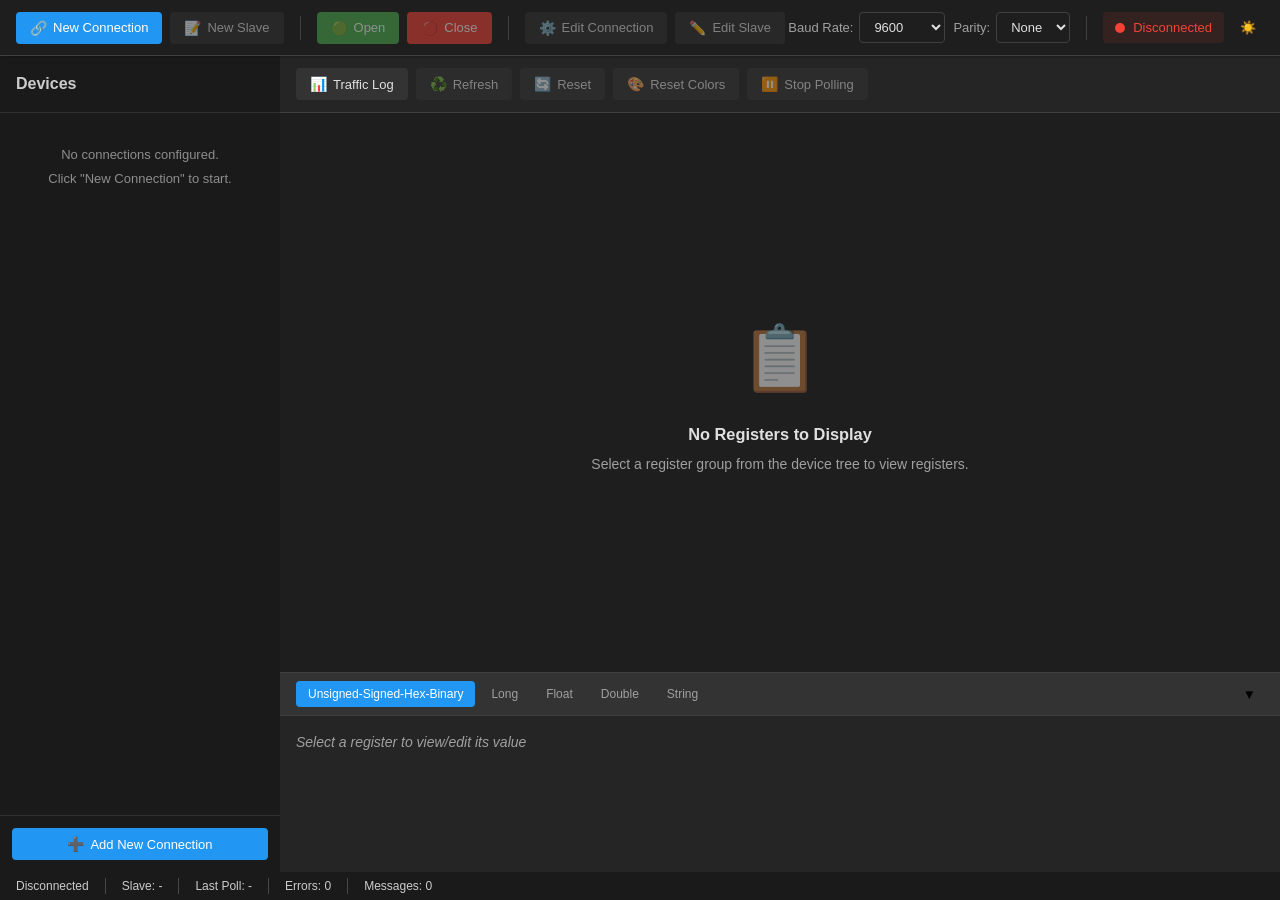
==== index.html @ 1d113476 "changed the file structure" ====
<!DOCTYPE html>
<html lang="en">
<head>
    <meta charset="UTF-8">
    <meta name="viewport" content="width=device-width, initial-scale=1.0">
    <title>Modbus RTU Master Emulator</title>
    <link rel="stylesheet" href="style.css">
</head>
<body data-theme="dark">
    <!-- Browser Compatibility Warning -->
    <div id="browser-warning" class="browser-warning" style="display: none;">
        <span class="browser-warning__icon">⚠️</span>
        <span>Your browser does not support Web Serial API. Please use Chrome, Edge, or Opera.</span>
        <button class="browser-warning__close" onclick="this.parentElement.style.display='none'">&times;</button>
    </div>

    <div class="app-container">
        <!-- Top Toolbar -->
        <header class="toolbar">
            <div class="toolbar__left">
                <button class="btn btn--primary" id="btnNewConnection" title="New Connection (Ctrl+N)">
                    <span class="btn__icon">🔗</span> New Connection
                </button>
                <button class="btn btn--secondary" id="btnNewSlave" title="New Slave" disabled>
                    <span class="btn__icon">📝</span> New Slave
                </button>
                <div class="toolbar__divider"></div>
                <button class="btn btn--success" id="btnOpenConnection" title="Open Connection (Ctrl+O)" disabled>
                    <span class="btn__icon">🟢</span> Open
                </button>
                <button class="btn btn--danger" id="btnCloseConnection" title="Close Connection" disabled>
                    <span class="btn__icon">🔴</span> Close
                </button>
                <div class="toolbar__divider"></div>
                <button class="btn btn--secondary" id="btnEditConnection" title="Edit Connection" disabled>
                    <span class="btn__icon">⚙️</span> Edit Connection
                </button>
                <button class="btn btn--secondary" id="btnEditSlave" title="Edit Slave" disabled>
                    <span class="btn__icon">✏️</span> Edit Slave
                </button>
            </div>
            <div class="toolbar__right">
                <label class="toolbar__label">
                    Baud Rate:
                    <select id="selectBaudRate" class="toolbar__select">
                        <option value="9600">9600</option>
                        <option value="19200">19200</option>
                        <option value="38400">38400</option>
                        <option value="57600">57600</option>
                        <option value="115200">115200</option>
                    </select>
                </label>
                <label class="toolbar__label">
                    Parity:
                    <select id="selectParity" class="toolbar__select">
                        <option value="none">None</option>
                        <option value="even">Even</option>
                        <option value="odd">Odd</option>
                    </select>
                </label>
                <div class="toolbar__divider"></div>
                <div class="connection-status connection-status--disconnected" id="connectionStatus">
                    <span class="connection-status__dot"></span>
                    <span class="connection-status__text">Disconnected</span>
                </div>
                <button class="btn btn--icon" id="btnDarkMode" title="Toggle Dark Mode">
                    <span>☀️</span>
                </button>
            </div>
        </header>

        <!-- Main Content Area -->
        <main class="main-content">
            <!-- Left Sidebar - Device Tree -->
            <aside class="sidebar" id="sidebar">
                <div class="sidebar__header">
                    <h2 class="sidebar__title">Devices</h2>
                </div>
                <div class="sidebar__content">
                    <div class="device-tree" id="deviceTree">
                        <div class="device-tree__empty">
                            <p>No connections configured.</p>
                            <p>Click "New Connection" to start.</p>
                        </div>
                    </div>
                </div>
                <div class="sidebar__footer">
                    <button class="btn btn--block btn--primary" id="btnAddConnectionSidebar">
                        <span class="btn__icon">➕</span> Add New Connection
                    </button>
                </div>
                <div class="sidebar__resizer" id="sidebarResizer"></div>
            </aside>

            <!-- Center Panel - Register Table -->
            <section class="main-panel">
                <!-- Action Bar -->
                <div class="action-bar">
                    <div class="action-bar__left">
                        <button class="btn btn--secondary" id="btnTrafficLog" title="Toggle Traffic Log">
                            <span class="btn__icon">📊</span> Traffic Log
                        </button>
                        <button class="btn btn--secondary" id="btnRefreshRegisters" title="Refresh Registers (Ctrl+R)" disabled>
                            <span class="btn__icon">♻️</span> Refresh
                        </button>
                        <button class="btn btn--secondary" id="btnResetRegisters" title="Reset Registers" disabled>
                            <span class="btn__icon">🔄</span> Reset
                        </button>
                        <button class="btn btn--secondary" id="btnResetColors" title="Reset Colors" disabled>
                            <span class="btn__icon">🎨</span> Reset Colors
                        </button>
                        <button class="btn btn--secondary" id="btnStopPolling" title="Stop Auto-Polling" disabled>
                            <span class="btn__icon">⏸️</span> Stop Polling
                        </button>
                    </div>
                    <div class="action-bar__right">
                        <div class="function-tabs" id="functionTabs" style="display: none;">
                            <button class="function-tab" data-fc="05" title="Write Single Coil">05</button>
                            <button class="function-tab" data-fc="06" title="Write Single Register">06</button>
                            <button class="function-tab" data-fc="15" title="Write Multiple Coils">15</button>
                            <button class="function-tab" data-fc="16" title="Write Multiple Registers">16</button>
                            <button class="function-tab function-tab--test" data-fc="TC" title="Test Connection (Ctrl+T)">TC</button>
                        </div>
                    </div>
                </div>

                <!-- Register Table -->
                <div class="register-table-container" id="registerTableContainer">
                    <div class="register-table__empty" id="registerTableEmpty">
                        <div class="register-table__empty-icon">📋</div>
                        <h3>No Registers to Display</h3>
                        <p>Select a register group from the device tree to view registers.</p>
                    </div>
                    <table class="register-table" id="registerTable" style="display: none;">
                        <thead>
                            <tr>
                                <th class="register-table__th register-table__th--type">Type</th>
                                <th class="register-table__th register-table__th--address">Address</th>
                                <th class="register-table__th register-table__th--alias">Alias</th>
                                <th class="register-table__th register-table__th--value">Value</th>
                                <th class="register-table__th register-table__th--comment">Comment</th>
                            </tr>
                        </thead>
                        <tbody id="registerTableBody">
                        </tbody>
                    </table>
                </div>

                <!-- Value Editor Panel -->
                <div class="value-editor" id="valueEditor">
                    <div class="value-editor__header">
                        <div class="value-editor__tabs">
                            <button class="value-editor__tab value-editor__tab--active" data-tab="numeric">Unsigned-Signed-Hex-Binary</button>
                            <button class="value-editor__tab" data-tab="long">Long</button>
                            <button class="value-editor__tab" data-tab="float">Float</button>
                            <button class="value-editor__tab" data-tab="double">Double</button>
                            <button class="value-editor__tab" data-tab="string">String</button>
                        </div>
                        <button class="value-editor__toggle" id="valueEditorToggle" title="Collapse/Expand">▼</button>
                    </div>
                    <div class="value-editor__content" id="valueEditorContent">
                        <!-- Numeric Tab -->
                        <div class="value-editor__panel value-editor__panel--active" data-panel="numeric">
                            <div class="value-editor__info">Select a register to view/edit its value</div>
                            <div class="value-editor__grid" style="display: none;">
                                <div class="value-editor__row">
                                    <label>Unsigned (16-bit):</label>
                                    <input type="number" id="valueUnsigned" min="0" max="65535" class="value-editor__input">
                                </div>
                                <div class="value-editor__row">
                                    <label>Signed (16-bit):</label>
                                    <input type="number" id="valueSigned" min="-32768" max="32767" class="value-editor__input">
                                </div>
                                <div class="value-editor__row">
                                    <label>Hexadecimal:</label>
                                    <input type="text" id="valueHex" placeholder="0x0000" class="value-editor__input">
                                </div>
                                <div class="value-editor__row">
                                    <label>Binary:</label>
                                    <input type="text" id="valueBinary" placeholder="0000000000000000" class="value-editor__input value-editor__input--wide">
                                </div>
                            </div>
                        </div>
                        <!-- Long Tab -->
                        <div class="value-editor__panel" data-panel="long">
                            <div class="value-editor__info">Select 2 consecutive registers to view as 32-bit Long</div>
                            <div class="value-editor__grid" style="display: none;">
                                <div class="value-editor__row">
                                    <label>Long AB CD (Big-endian):</label>
                                    <input type="number" id="valueLongABCD" class="value-editor__input">
                                </div>
                                <div class="value-editor__row">
                                    <label>Long CD AB (Little-endian word):</label>
                                    <input type="number" id="valueLongCDAB" class="value-editor__input">
                                </div>
                            </div>
                        </div>
                        <!-- Float Tab -->
                        <div class="value-editor__panel" data-panel="float">
                            <div class="value-editor__info">Select 2 consecutive registers to view as 32-bit Float</div>
                            <div class="value-editor__grid" style="display: none;">
                                <div class="value-editor__row">
                                    <label>Float AB CD:</label>
                                    <input type="number" step="any" id="valueFloatABCD" class="value-editor__input">
                                </div>
                                <div class="value-editor__row">
                                    <label>Float CD AB:</label>
                                    <input type="number" step="any" id="valueFloatCDAB" class="value-editor__input">
                                </div>
                                <div class="value-editor__row">
                                    <label>Float BA DC:</label>
                                    <input type="number" step="any" id="valueFloatBADC" class="value-editor__input">
                                </div>
                                <div class="value-editor__row">
                                    <label>Float DC BA:</label>
                                    <input type="number" step="any" id="valueFloatDCBA" class="value-editor__input">
                                </div>
                            </div>
                        </div>
                        <!-- Double Tab -->
                        <div class="value-editor__panel" data-panel="double">
                            <div class="value-editor__info">Select 4 consecutive registers to view as 64-bit Double</div>
                            <div class="value-editor__grid" style="display: none;">
                                <div class="value-editor__row">
                                    <label>Double (Big-endian):</label>
                                    <input type="number" step="any" id="valueDoubleBE" class="value-editor__input">
                                </div>
                                <div class="value-editor__row">
                                    <label>Double (Little-endian):</label>
                                    <input type="number" step="any" id="valueDoubleLE" class="value-editor__input">
                                </div>
                            </div>
                        </div>
                        <!-- String Tab -->
                        <div class="value-editor__panel" data-panel="string">
                            <div class="value-editor__info">Select registers to view as ASCII string</div>
                            <div class="value-editor__grid" style="display: none;">
                                <div class="value-editor__row value-editor__row--full">
                                    <label>ASCII String:</label>
                                    <input type="text" id="valueString" class="value-editor__input value-editor__input--wide">
                                </div>
                            </div>
                        </div>
                    </div>
                </div>
            </section>
        </main>

        <!-- Traffic Log Panel (Overlay) -->
        <div class="traffic-log" id="trafficLog" style="display: none;">
            <div class="traffic-log__header">
                <h3 class="traffic-log__title">📊 Communication Traffic</h3>
                <div class="traffic-log__actions">
                    <button class="btn btn--small btn--secondary" id="btnClearLog">Clear</button>
                    <button class="btn btn--small btn--secondary" id="btnPauseLog">Pause</button>
                    <button class="btn btn--small btn--secondary" id="btnCopyLog">Copy</button>
                    <button class="btn btn--small btn--icon" id="btnCloseLog">&times;</button>
                </div>
            </div>
            <div class="traffic-log__content" id="trafficLogContent">
                <div class="traffic-log__empty">No traffic logged yet.</div>
            </div>
        </div>

        <!-- Status Bar -->
        <footer class="status-bar">
            <div class="status-bar__item">
                <span id="statusConnection">Disconnected</span>
            </div>
            <div class="status-bar__divider"></div>
            <div class="status-bar__item">
                <span>Slave: <span id="statusSlave">-</span></span>
            </div>
            <div class="status-bar__divider"></div>
            <div class="status-bar__item">
                <span>Last Poll: <span id="statusLastPoll">-</span></span>
            </div>
            <div class="status-bar__divider"></div>
            <div class="status-bar__item">
                <span>Errors: <span id="statusErrors">0</span></span>
            </div>
            <div class="status-bar__divider"></div>
            <div class="status-bar__item">
                <span>Messages: <span id="statusMessages">0</span></span>
            </div>
        </footer>
    </div>

    <!-- Modals -->
    <!-- New Connection Modal -->
    <div class="modal" id="modalNewConnection">
        <div class="modal__overlay"></div>
        <div class="modal__content">
            <div class="modal__header">
                <h3 class="modal__title">🔗 New Connection</h3>
                <button class="modal__close" data-modal-close>&times;</button>
            </div>
            <div class="modal__body">
                <p class="modal__info">Click the button below to select a serial port from your system.</p>
                <div class="form-group">
                    <label class="form-label">Baud Rate</label>
                    <select id="modalBaudRate" class="form-select">
                        <option value="9600" selected>9600</option>
                        <option value="19200">19200</option>
                        <option value="38400">38400</option>
                        <option value="57600">57600</option>
                        <option value="115200">115200</option>
                    </select>
                </div>
                <div class="form-group">
                    <label class="form-label">Parity</label>
                    <select id="modalParity" class="form-select">
                        <option value="none" selected>None</option>
                        <option value="even">Even</option>
                        <option value="odd">Odd</option>
                    </select>
                </div>
                <div class="form-group">
                    <label class="form-label">Data Bits</label>
                    <select id="modalDataBits" class="form-select">
                        <option value="8" selected>8</option>
                        <option value="7">7</option>
                    </select>
                </div>
                <div class="form-group">
                    <label class="form-label">Stop Bits</label>
                    <select id="modalStopBits" class="form-select">
                        <option value="1" selected>1</option>
                        <option value="2">2</option>
                    </select>
                </div>
            </div>
            <div class="modal__footer">
                <button class="btn btn--secondary" data-modal-close>Cancel</button>
                <button class="btn btn--primary" id="btnSelectPort">Select Port</button>
            </div>
        </div>
    </div>

    <!-- Edit Connection Modal -->
    <div class="modal" id="modalEditConnection">
        <div class="modal__overlay"></div>
        <div class="modal__content">
            <div class="modal__header">
                <h3 class="modal__title">⚙️ Edit Connection</h3>
                <button class="modal__close" data-modal-close>&times;</button>
            </div>
            <div class="modal__body">
                <p class="modal__info">Modify connection settings. Changes will apply on next connect.</p>
                <div class="form-group">
                    <label class="form-label">Port</label>
                    <input type="text" id="modalEditConnPort" class="form-input" readonly>
                </div>
                <div class="form-group">
                    <label class="form-label">Baud Rate</label>
                    <select id="modalEditConnBaudRate" class="form-select">
                        <option value="9600">9600</option>
                        <option value="19200">19200</option>
                        <option value="38400">38400</option>
                        <option value="57600">57600</option>
                        <option value="115200">115200</option>
                    </select>
                </div>
                <div class="form-group">
                    <label class="form-label">Parity</label>
                    <select id="modalEditConnParity" class="form-select">
                        <option value="none">None</option>
                        <option value="even">Even</option>
                        <option value="odd">Odd</option>
                    </select>
                </div>
                <div class="form-group">
                    <label class="form-label">Data Bits</label>
                    <select id="modalEditConnDataBits" class="form-select">
                        <option value="8">8</option>
                        <option value="7">7</option>
                    </select>
                </div>
                <div class="form-group">
                    <label class="form-label">Stop Bits</label>
                    <select id="modalEditConnStopBits" class="form-select">
                        <option value="1">1</option>
                        <option value="2">2</option>
                    </select>
                </div>
            </div>
            <div class="modal__footer">
                <button class="btn btn--secondary" data-modal-close>Cancel</button>
                <button class="btn btn--primary" id="btnUpdateConnection">Save Changes</button>
            </div>
        </div>
    </div>

    <!-- New Slave Modal -->
    <div class="modal" id="modalNewSlave">
        <div class="modal__overlay"></div>
        <div class="modal__content">
            <div class="modal__header">
                <h3 class="modal__title">📝 New Slave</h3>
                <button class="modal__close" data-modal-close>&times;</button>
            </div>
            <div class="modal__body">
                <div class="form-group">
                    <label class="form-label">Slave ID (1-247)</label>
                    <input type="number" id="modalSlaveId" class="form-input" min="1" max="247" value="1">
                </div>
                <div class="form-group">
                    <label class="form-label">Alias (optional)</label>
                    <input type="text" id="modalSlaveAlias" class="form-input" placeholder="e.g., PLC-01">
                </div>
            </div>
            <div class="modal__footer">
                <button class="btn btn--secondary" data-modal-close>Cancel</button>
                <button class="btn btn--primary" id="btnAddSlave">Add Slave</button>
            </div>
        </div>
    </div>

    <!-- New Register Group Modal -->
    <div class="modal" id="modalNewGroup">
        <div class="modal__overlay"></div>
        <div class="modal__content">
            <div class="modal__header">
                <h3 class="modal__title">📁 New Register Group</h3>
                <button class="modal__close" data-modal-close>&times;</button>
            </div>
            <div class="modal__body">
                <div class="form-group">
                    <label class="form-label">Group Name</label>
                    <input type="text" id="modalGroupName" class="form-input" placeholder="e.g., Process Data">
                </div>
                <div class="form-group">
                    <label class="form-label">Polling Interval (ms)</label>
                    <input type="number" id="modalPollingInterval" class="form-input" min="100" value="1000">
                </div>
            </div>
            <div class="modal__footer">
                <button class="btn btn--secondary" data-modal-close>Cancel</button>
                <button class="btn btn--primary" id="btnAddGroup">Add Group</button>
            </div>
        </div>
    </div>

    <!-- Add Register Modal -->
    <div class="modal" id="modalAddRegister">
        <div class="modal__overlay"></div>
        <div class="modal__content modal__content--wide">
            <div class="modal__header">
                <h3 class="modal__title">📄 Add Register</h3>
                <button class="modal__close" data-modal-close>&times;</button>
            </div>
            <div class="modal__body">
                <div class="form-row">
                    <div class="form-group">
                        <label class="form-label">Register Type</label>
                        <select id="modalRegisterType" class="form-select">
                            <option value="4x">4x Holding Register (FC03/06/16)</option>
                            <option value="3x">3x Input Register (FC04)</option>
                            <option value="0x">0x Coil (FC01/05/15)</option>
                            <option value="1x">1x Discrete Input (FC02)</option>
                        </select>
                    </div>
                    <div class="form-group">
                        <label class="form-label">Address</label>
                        <input type="text" id="modalRegisterAddress" class="form-input" placeholder="e.g., 40001 or 0x0000">
                    </div>
                </div>
                <div class="form-row">
                    <div class="form-group">
                        <label class="form-label">Alias (optional)</label>
                        <input type="text" id="modalRegisterAlias" class="form-input" placeholder="e.g., Temperature">
                    </div>
                    <div class="form-group">
                        <label class="form-label">Quantity</label>
                        <input type="number" id="modalRegisterQuantity" class="form-input" min="1" max="125" value="1">
                    </div>
                </div>
                <div class="form-group">
                    <label class="form-label">Comment (optional)</label>
                    <input type="text" id="modalRegisterComment" class="form-input" placeholder="e.g., Process temperature sensor">
                </div>
            </div>
            <div class="modal__footer">
                <button class="btn btn--secondary" data-modal-close>Cancel</button>
                <button class="btn btn--primary" id="btnAddRegister">Add Register</button>
            </div>
        </div>
    </div>

    <!-- Edit Slave Modal -->
    <div class="modal" id="modalEditSlave">
        <div class="modal__overlay"></div>
        <div class="modal__content">
            <div class="modal__header">
                <h3 class="modal__title">✏️ Edit Slave</h3>
                <button class="modal__close" data-modal-close>&times;</button>
            </div>
            <div class="modal__body">
                <div class="form-group">
                    <label class="form-label">Slave ID (1-247)</label>
                    <input type="number" id="modalEditSlaveId" class="form-input" min="1" max="247">
                </div>
                <div class="form-group">
                    <label class="form-label">Alias (optional)</label>
                    <input type="text" id="modalEditSlaveAlias" class="form-input">
                </div>
            </div>
            <div class="modal__footer">
                <button class="btn btn--secondary" data-modal-close>Cancel</button>
                <button class="btn btn--primary" id="btnUpdateSlave">Update</button>
            </div>
        </div>
    </div>

    <!-- Edit Group Modal -->
    <div class="modal" id="modalEditGroup">
        <div class="modal__overlay"></div>
        <div class="modal__content">
            <div class="modal__header">
                <h3 class="modal__title">✏️ Edit Register Group</h3>
                <button class="modal__close" data-modal-close>&times;</button>
            </div>
            <div class="modal__body">
                <div class="form-group">
                    <label class="form-label">Group Name</label>
                    <input type="text" id="modalEditGroupName" class="form-input">
                </div>
                <div class="form-group">
                    <label class="form-label">Polling Interval (ms)</label>
                    <input type="number" id="modalEditPollingInterval" class="form-input" min="100">
                </div>
            </div>
            <div class="modal__footer">
                <button class="btn btn--secondary" data-modal-close>Cancel</button>
                <button class="btn btn--primary" id="btnUpdateGroup">Update</button>
            </div>
        </div>
    </div>

    <!-- Context Menu -->
    <div class="context-menu" id="contextMenu" style="display: none;">
        <div class="context-menu__item" data-action="connect">🔗 Connect</div>
        <div class="context-menu__item" data-action="disconnect">🔌 Disconnect</div>
        <div class="context-menu__item" data-action="remove">🗑️ Remove</div>
        <div class="context-menu__divider"></div>
        <div class="context-menu__item" data-action="edit">✏️ Edit</div>
        <div class="context-menu__item" data-action="delete">🗑️ Delete</div>
        <div class="context-menu__divider"></div>
        <div class="context-menu__item" data-action="newGroup">📁 New Register Group</div>
        <div class="context-menu__item" data-action="addRegister">📄 Add Register</div>
        <div class="context-menu__divider"></div>
        <div class="context-menu__item" data-action="refresh">♻️ Refresh</div>
        <div class="context-menu__item" data-action="startPolling">▶️ Start Auto-Poll</div>
        <div class="context-menu__item" data-action="stopPolling">⏹️ Stop Auto-Poll</div>
    </div>

    <!-- Loading Overlay -->
    <div class="loading-overlay" id="loadingOverlay" style="display: none;">
        <div class="loading-spinner"></div>
        <div class="loading-text" id="loadingText">Loading...</div>
    </div>

    <!-- Notification Container -->
    <div class="notification-container" id="notificationContainer"></div>

    <script src="script.js"></script>
</body>
</html>
---- style.css ----
/* ============================================
   Modbus RTU Master Emulator - Stylesheet
   ============================================ */

/* CSS Variables - Light Mode (Default) */
:root {
    --primary-color: #2196F3;
    --primary-hover: #1976D2;
    --success-color: #4CAF50;
    --success-hover: #388E3C;
    --warning-color: #FF9800;
    --warning-hover: #F57C00;
    --error-color: #F44336;
    --error-hover: #D32F2F;
    --bg-primary: #FFFFFF;
    --bg-secondary: #F5F5F5;
    --bg-tertiary: #EEEEEE;
    --bg-sidebar: #263238;
    --bg-sidebar-hover: #37474F;
    --text-primary: #212121;
    --text-secondary: #757575;
    --text-light: #FFFFFF;
    --text-sidebar: #ECEFF1;
    --border-color: #E0E0E0;
    --border-focus: #2196F3;
    --shadow-sm: 0 1px 3px rgba(0, 0, 0, 0.12);
    --shadow-md: 0 4px 6px rgba(0, 0, 0, 0.15);
    --shadow-lg: 0 10px 20px rgba(0, 0, 0, 0.19);
    --transition-fast: 150ms ease;
    --transition-normal: 200ms ease;
    --border-radius: 4px;
    --sidebar-width: 280px;
    --toolbar-height: 56px;
    --statusbar-height: 28px;
    --value-editor-height: 200px;
}

/* Dark Mode */
[data-theme="dark"] {
    --bg-primary: #1E1E1E;
    --bg-secondary: #252526;
    --bg-tertiary: #333333;
    --bg-sidebar: #1A1A1A;
    --bg-sidebar-hover: #2D2D2D;
    --text-primary: #E0E0E0;
    --text-secondary: #A0A0A0;
    --text-sidebar: #CCCCCC;
    --border-color: #404040;
    --shadow-sm: 0 1px 3px rgba(0, 0, 0, 0.3);
    --shadow-md: 0 4px 6px rgba(0, 0, 0, 0.4);
    --shadow-lg: 0 10px 20px rgba(0, 0, 0, 0.5);
}

/* Reset & Base */
*, *::before, *::after {
    box-sizing: border-box;
    margin: 0;
    padding: 0;
}

html, body {
    height: 100%;
    font-family: -apple-system, BlinkMacSystemFont, 'Segoe UI', Roboto, Oxygen, Ubuntu, sans-serif;
    font-size: 14px;
    line-height: 1.5;
    color: var(--text-primary);
    background-color: var(--bg-secondary);
}

/* Browser Warning Banner */
.browser-warning {
    position: fixed;
    top: 0;
    left: 0;
    right: 0;
    z-index: 9999;
    display: flex;
    align-items: center;
    gap: 12px;
    padding: 12px 20px;
    background: var(--warning-color);
    color: #000;
    font-weight: 500;
}

.browser-warning__close {
    margin-left: auto;
    background: none;
    border: none;
    font-size: 20px;
    cursor: pointer;
    opacity: 0.7;
}

.browser-warning__close:hover {
    opacity: 1;
}

/* App Container */
.app-container {
    display: flex;
    flex-direction: column;
    height: 100vh;
    min-width: 1024px;
}

/* ============================================
   Toolbar
   ============================================ */
.toolbar {
    display: flex;
    justify-content: space-between;
    align-items: center;
    height: var(--toolbar-height);
    padding: 0 16px;
    background: var(--bg-primary);
    border-bottom: 1px solid var(--border-color);
    box-shadow: var(--shadow-sm);
    z-index: 100;
}

.toolbar__left,
.toolbar__right {
    display: flex;
    align-items: center;
    gap: 8px;
}

.toolbar__divider {
    width: 1px;
    height: 24px;
    background: var(--border-color);
    margin: 0 8px;
}

.toolbar__label {
    display: flex;
    align-items: center;
    gap: 6px;
    font-size: 13px;
    color: var(--text-secondary);
}

.toolbar__select {
    padding: 6px 10px;
    border: 1px solid var(--border-color);
    border-radius: var(--border-radius);
    background: var(--bg-primary);
    color: var(--text-primary);
    font-size: 13px;
    cursor: pointer;
    transition: border-color var(--transition-fast);
}

.toolbar__select:hover {
    border-color: var(--primary-color);
}

.toolbar__select:focus {
    outline: none;
    border-color: var(--border-focus);
    box-shadow: 0 0 0 2px rgba(33, 150, 243, 0.2);
}

/* Connection Status */
.connection-status {
    display: flex;
    align-items: center;
    gap: 8px;
    padding: 6px 12px;
    border-radius: var(--border-radius);
    font-weight: 500;
    font-size: 13px;
}

.connection-status__dot {
    width: 10px;
    height: 10px;
    border-radius: 50%;
}

.connection-status--disconnected {
    background: rgba(244, 67, 54, 0.1);
    color: var(--error-color);
}

.connection-status--disconnected .connection-status__dot {
    background: var(--error-color);
}

.connection-status--connected {
    background: rgba(76, 175, 80, 0.1);
    color: var(--success-color);
}

.connection-status--connected .connection-status__dot {
    background: var(--success-color);
    animation: pulse 2s infinite;
}

@keyframes pulse {
    0%, 100% { opacity: 1; }
    50% { opacity: 0.5; }
}

/* ============================================
   Buttons
   ============================================ */
.btn {
    display: inline-flex;
    align-items: center;
    gap: 6px;
    padding: 8px 14px;
    border: none;
    border-radius: var(--border-radius);
    font-size: 13px;
    font-weight: 500;
    cursor: pointer;
    transition: all var(--transition-fast);
    white-space: nowrap;
}

.btn:focus {
    outline: none;
    box-shadow: 0 0 0 2px rgba(33, 150, 243, 0.3);
}

.btn:disabled {
    opacity: 0.5;
    cursor: not-allowed;
}

.btn__icon {
    font-size: 14px;
}

.btn--primary {
    background: var(--primary-color);
    color: var(--text-light);
}

.btn--primary:hover:not(:disabled) {
    background: var(--primary-hover);
}

.btn--secondary {
    background: var(--bg-tertiary);
    color: var(--text-primary);
}

.btn--secondary:hover:not(:disabled) {
    background: var(--border-color);
}

.btn--success {
    background: var(--success-color);
    color: var(--text-light);
}

.btn--success:hover:not(:disabled) {
    background: var(--success-hover);
}

.btn--danger {
    background: var(--error-color);
    color: var(--text-light);
}

.btn--danger:hover:not(:disabled) {
    background: var(--error-hover);
}

.btn--icon {
    padding: 8px;
    background: transparent;
}

.btn--icon:hover:not(:disabled) {
    background: var(--bg-tertiary);
}

.btn--small {
    padding: 4px 10px;
    font-size: 12px;
}

.btn--block {
    width: 100%;
    justify-content: center;
}

/* ============================================
   Main Content Layout
   ============================================ */
.main-content {
    display: flex;
    flex: 1;
    overflow: hidden;
}

/* ============================================
   Sidebar
   ============================================ */
.sidebar {
    position: relative;
    display: flex;
    flex-direction: column;
    width: var(--sidebar-width);
    min-width: 200px;
    max-width: 500px;
    background: var(--bg-sidebar);
    color: var(--text-sidebar);
}

.sidebar__header {
    padding: 16px;
    border-bottom: 1px solid rgba(255, 255, 255, 0.1);
}

.sidebar__title {
    font-size: 16px;
    font-weight: 600;
}

.sidebar__content {
    flex: 1;
    overflow-y: auto;
    padding: 8px;
}

.sidebar__footer {
    padding: 12px;
    border-top: 1px solid rgba(255, 255, 255, 0.1);
}

.sidebar__resizer {
    position: absolute;
    top: 0;
    right: 0;
    width: 4px;
    height: 100%;
    background: transparent;
    cursor: ew-resize;
    transition: background var(--transition-fast);
}

.sidebar__resizer:hover,
.sidebar__resizer.active {
    background: var(--primary-color);
}

/* Device Tree */
.device-tree {
    font-size: 13px;
}

.device-tree__empty {
    padding: 20px;
    text-align: center;
    color: rgba(255, 255, 255, 0.5);
}

.device-tree__empty p {
    margin: 4px 0;
}

.tree-item {
    user-select: none;
}

.tree-item__header {
    display: flex;
    align-items: center;
    gap: 6px;
    padding: 8px 10px;
    border-radius: var(--border-radius);
    cursor: pointer;
    transition: background var(--transition-fast);
}

.tree-item__header:hover {
    background: var(--bg-sidebar-hover);
}

.tree-item__header.selected {
    background: var(--primary-color);
}

.tree-item__toggle {
    width: 16px;
    font-size: 10px;
    text-align: center;
    transition: transform var(--transition-fast);
}

.tree-item__toggle.expanded {
    transform: rotate(90deg);
}

.tree-item__icon {
    font-size: 14px;
}

.tree-item__status {
    width: 8px;
    height: 8px;
    border-radius: 50%;
    margin-left: auto;
}

.tree-item__status--connected {
    background: var(--success-color);
}

.tree-item__status--disconnected {
    background: var(--text-secondary);
}

.tree-item__status--polling {
    background: var(--primary-color);
    animation: pulse 1s infinite;
}

.tree-item__children {
    padding-left: 20px;
}

.tree-item__children.collapsed {
    display: none;
}

/* ============================================
   Main Panel
   ============================================ */
.main-panel {
    flex: 1;
    display: flex;
    flex-direction: column;
    background: var(--bg-primary);
    overflow: hidden;
}

/* Action Bar */
.action-bar {
    display: flex;
    justify-content: space-between;
    align-items: center;
    padding: 12px 16px;
    background: var(--bg-secondary);
    border-bottom: 1px solid var(--border-color);
}

.action-bar__left,
.action-bar__right {
    display: flex;
    align-items: center;
    gap: 8px;
}

/* Function Tabs */
.function-tabs {
    display: flex;
    gap: 4px;
}

.function-tab {
    padding: 6px 12px;
    border: 1px solid var(--border-color);
    border-radius: var(--border-radius);
    background: var(--bg-primary);
    color: var(--text-secondary);
    font-size: 12px;
    font-weight: 600;
    cursor: pointer;
    transition: all var(--transition-fast);
}

.function-tab:hover {
    background: var(--bg-tertiary);
    color: var(--text-primary);
}

.function-tab.active {
    background: var(--primary-color);
    border-color: var(--primary-color);
    color: var(--text-light);
}

.function-tab--test {
    background: var(--success-color);
    border-color: var(--success-color);
    color: var(--text-light);
}

.function-tab--test:hover {
    background: var(--success-hover);
}

/* ============================================
   Register Table
   ============================================ */
.register-table-container {
    flex: 1;
    overflow: auto;
    padding: 16px;
}

.register-table__empty {
    display: flex;
    flex-direction: column;
    align-items: center;
    justify-content: center;
    height: 100%;
    color: var(--text-secondary);
    text-align: center;
}

.register-table__empty-icon {
    font-size: 64px;
    margin-bottom: 16px;
    opacity: 0.5;
}

.register-table__empty h3 {
    margin-bottom: 8px;
    color: var(--text-primary);
}

.register-table {
    width: 100%;
    border-collapse: collapse;
    border: 1px solid var(--border-color);
    background: var(--bg-primary);
}

.register-table__th {
    padding: 12px;
    text-align: left;
    background: var(--bg-tertiary);
    border-bottom: 2px solid var(--border-color);
    font-weight: 600;
    color: var(--text-secondary);
    font-size: 12px;
    text-transform: uppercase;
    letter-spacing: 0.5px;
    position: sticky;
    top: 0;
    z-index: 10;
}

.register-table__th--type { width: 140px; }
.register-table__th--address { width: 100px; }
.register-table__th--alias { width: 150px; }
.register-table__th--value { width: 120px; }

.register-table__row {
    transition: background var(--transition-fast);
}

.register-table__row:hover {
    background: var(--bg-secondary);
}

.register-table__row.selected {
    background: rgba(33, 150, 243, 0.1);
}

.register-table__row--readonly {
    background: var(--bg-tertiary);
}

.register-table__row--modified {
    background: rgba(255, 152, 0, 0.15);
}

.register-table__row--success {
    animation: successFlash 1s ease;
}

.register-table__row--error {
    border: 2px solid var(--error-color);
}

@keyframes successFlash {
    0% { background: rgba(76, 175, 80, 0.3); }
    100% { background: transparent; }
}

.register-table__cell {
    padding: 10px 12px;
    border-bottom: 1px solid var(--border-color);
    font-size: 13px;
}

.register-table__cell--type {
    font-weight: 500;
    color: var(--text-secondary);
}

.register-table__cell--address {
    font-family: 'Consolas', 'Monaco', monospace;
    color: var(--primary-color);
}

.register-table__cell--value {
    font-family: 'Consolas', 'Monaco', monospace;
    font-weight: 500;
}

.register-table__cell--value.editable {
    cursor: pointer;
}

.register-table__cell--value.editable:hover {
    background: rgba(33, 150, 243, 0.1);
}

.register-table__input {
    width: 100%;
    padding: 4px 8px;
    border: 2px solid var(--primary-color);
    border-radius: var(--border-radius);
    font-family: 'Consolas', 'Monaco', monospace;
    font-size: 13px;
    outline: none;
}

/* ============================================
   Value Editor Panel
   ============================================ */
.value-editor {
    height: var(--value-editor-height);
    background: var(--bg-secondary);
    border-top: 1px solid var(--border-color);
    display: flex;
    flex-direction: column;
    transition: height var(--transition-normal);
}

.value-editor.collapsed {
    height: 40px;
}

.value-editor.collapsed .value-editor__content {
    display: none;
}

.value-editor__header {
    display: flex;
    justify-content: space-between;
    align-items: center;
    padding: 8px 16px;
    background: var(--bg-tertiary);
    border-bottom: 1px solid var(--border-color);
}

.value-editor__tabs {
    display: flex;
    gap: 4px;
}

.value-editor__tab {
    padding: 6px 12px;
    border: none;
    border-radius: var(--border-radius);
    background: transparent;
    color: var(--text-secondary);
    font-size: 12px;
    cursor: pointer;
    transition: all var(--transition-fast);
}

.value-editor__tab:hover {
    background: var(--bg-primary);
    color: var(--text-primary);
}

.value-editor__tab--active {
    background: var(--primary-color);
    color: var(--text-light);
}

.value-editor__toggle {
    padding: 4px 8px;
    border: none;
    background: transparent;
    cursor: pointer;
    transition: transform var(--transition-fast);
}

.value-editor.collapsed .value-editor__toggle {
    transform: rotate(180deg);
}

.value-editor__content {
    flex: 1;
    overflow-y: auto;
    padding: 16px;
}

.value-editor__panel {
    display: none;
}

.value-editor__panel--active {
    display: block;
}

.value-editor__info {
    color: var(--text-secondary);
    font-style: italic;
}

.value-editor__grid {
    display: grid;
    grid-template-columns: repeat(auto-fit, minmax(200px, 1fr));
    gap: 16px;
}

.value-editor__row {
    display: flex;
    align-items: center;
    gap: 12px;
}

.value-editor__row label {
    flex: 0 0 150px;
    font-size: 13px;
    color: var(--text-secondary);
}

.value-editor__row--full {
    grid-column: 1 / -1;
}

.value-editor__input {
    flex: 1;
    padding: 8px 12px;
    border: 1px solid var(--border-color);
    border-radius: var(--border-radius);
    background: var(--bg-primary);
    color: var(--text-primary);
    font-family: 'Consolas', 'Monaco', monospace;
    font-size: 13px;
}

.value-editor__input:focus {
    outline: none;
    border-color: var(--border-focus);
    box-shadow: 0 0 0 2px rgba(33, 150, 243, 0.2);
}

.value-editor__input--wide {
    min-width: 250px;
}

/* ============================================
   Traffic Log Panel
   ============================================ */
.traffic-log {
    position: fixed;
    bottom: var(--statusbar-height);
    right: 20px;
    width: 600px;
    max-height: 400px;
    background: var(--bg-primary);
    border: 1px solid var(--border-color);
    border-radius: var(--border-radius) var(--border-radius) 0 0;
    box-shadow: var(--shadow-lg);
    display: flex;
    flex-direction: column;
    z-index: 200;
}

.traffic-log__header {
    display: flex;
    justify-content: space-between;
    align-items: center;
    padding: 12px 16px;
    background: var(--bg-tertiary);
    border-bottom: 1px solid var(--border-color);
}

.traffic-log__title {
    font-size: 14px;
    font-weight: 600;
}

.traffic-log__actions {
    display: flex;
    gap: 8px;
}

.traffic-log__content {
    flex: 1;
    overflow-y: auto;
    padding: 12px;
    font-family: 'Consolas', 'Monaco', monospace;
    font-size: 12px;
    max-height: 300px;
}

.traffic-log__empty {
    color: var(--text-secondary);
    text-align: center;
    padding: 40px;
}

.traffic-log__entry {
    padding: 4px 0;
    border-bottom: 1px solid var(--bg-tertiary);
}

.traffic-log__entry--tx {
    color: var(--primary-color);
}

.traffic-log__entry--rx {
    color: var(--success-color);
}

.traffic-log__entry--error {
    color: var(--error-color);
}

/* ============================================
   Status Bar
   ============================================ */
.status-bar {
    display: flex;
    align-items: center;
    height: var(--statusbar-height);
    padding: 0 16px;
    background: var(--bg-sidebar);
    color: var(--text-sidebar);
    font-size: 12px;
}

.status-bar__item {
    display: flex;
    align-items: center;
    gap: 6px;
}

.status-bar__divider {
    width: 1px;
    height: 16px;
    background: rgba(255, 255, 255, 0.2);
    margin: 0 16px;
}

/* ============================================
   Modals
   ============================================ */
.modal {
    position: fixed;
    top: 0;
    left: 0;
    right: 0;
    bottom: 0;
    display: none;
    align-items: center;
    justify-content: center;
    z-index: 1000;
}

.modal.active {
    display: flex;
}

.modal__overlay {
    position: absolute;
    top: 0;
    left: 0;
    right: 0;
    bottom: 0;
    background: rgba(0, 0, 0, 0.5);
}

.modal__content {
    position: relative;
    width: 400px;
    max-width: 90%;
    background: var(--bg-primary);
    border-radius: var(--border-radius);
    box-shadow: var(--shadow-lg);
    animation: modalSlideIn 200ms ease;
}

.modal__content--wide {
    width: 500px;
}

@keyframes modalSlideIn {
    from {
        opacity: 0;
        transform: translateY(-20px);
    }
    to {
        opacity: 1;
        transform: translateY(0);
    }
}

.modal__header {
    display: flex;
    justify-content: space-between;
    align-items: center;
    padding: 16px 20px;
    border-bottom: 1px solid var(--border-color);
}

.modal__title {
    font-size: 18px;
    font-weight: 600;
}

.modal__close {
    padding: 4px 8px;
    border: none;
    background: transparent;
    font-size: 24px;
    cursor: pointer;
    color: var(--text-secondary);
    transition: color var(--transition-fast);
}

.modal__close:hover {
    color: var(--text-primary);
}

.modal__body {
    padding: 20px;
}

.modal__info {
    margin-bottom: 16px;
    color: var(--text-secondary);
}

.modal__footer {
    display: flex;
    justify-content: flex-end;
    gap: 12px;
    padding: 16px 20px;
    border-top: 1px solid var(--border-color);
    background: var(--bg-secondary);
}

/* Form Elements */
.form-group {
    margin-bottom: 16px;
}

.form-group:last-child {
    margin-bottom: 0;
}

.form-row {
    display: flex;
    gap: 16px;
}

.form-row .form-group {
    flex: 1;
}

.form-label {
    display: block;
    margin-bottom: 6px;
    font-size: 13px;
    font-weight: 500;
    color: var(--text-secondary);
}

.form-input,
.form-select {
    width: 100%;
    padding: 10px 12px;
    border: 1px solid var(--border-color);
    border-radius: var(--border-radius);
    background: var(--bg-primary);
    color: var(--text-primary);
    font-size: 14px;
    transition: border-color var(--transition-fast);
}

.form-input:focus,
.form-select:focus {
    outline: none;
    border-color: var(--border-focus);
    box-shadow: 0 0 0 2px rgba(33, 150, 243, 0.2);
}

.form-input::placeholder {
    color: var(--text-secondary);
}

/* ============================================
   Context Menu
   ============================================ */
.context-menu {
    position: fixed;
    min-width: 180px;
    background: var(--bg-primary);
    border: 1px solid var(--border-color);
    border-radius: var(--border-radius);
    box-shadow: var(--shadow-md);
    z-index: 500;
    padding: 4px 0;
}

.context-menu__item {
    padding: 8px 16px;
    font-size: 13px;
    cursor: pointer;
    transition: background var(--transition-fast);
}

.context-menu__item:hover {
    background: var(--bg-secondary);
}

.context-menu__item.disabled {
    opacity: 0.5;
    cursor: not-allowed;
}

.context-menu__divider {
    height: 1px;
    background: var(--border-color);
    margin: 4px 0;
}

/* ============================================
   Loading Overlay
   ============================================ */
.loading-overlay {
    position: fixed;
    top: 0;
    left: 0;
    right: 0;
    bottom: 0;
    display: flex;
    flex-direction: column;
    align-items: center;
    justify-content: center;
    background: rgba(0, 0, 0, 0.5);
    z-index: 2000;
}

.loading-spinner {
    width: 48px;
    height: 48px;
    border: 4px solid var(--bg-primary);
    border-top-color: var(--primary-color);
    border-radius: 50%;
    animation: spin 1s linear infinite;
}

@keyframes spin {
    to { transform: rotate(360deg); }
}

.loading-text {
    margin-top: 16px;
    color: var(--text-light);
    font-size: 14px;
}

/* ============================================
   Notifications
   ============================================ */
.notification-container {
    position: fixed;
    top: 70px;
    right: 20px;
    display: flex;
    flex-direction: column;
    gap: 8px;
    z-index: 3000;
}

.notification {
    display: flex;
    align-items: center;
    gap: 12px;
    padding: 12px 16px;
    min-width: 300px;
    max-width: 450px;
    background: var(--bg-primary);
    border-radius: var(--border-radius);
    box-shadow: var(--shadow-md);
    animation: notificationSlideIn 300ms ease;
}

@keyframes notificationSlideIn {
    from {
        opacity: 0;
        transform: translateX(100%);
    }
    to {
        opacity: 1;
        transform: translateX(0);
    }
}

.notification.hiding {
    animation: notificationSlideOut 300ms ease forwards;
}

@keyframes notificationSlideOut {
    from {
        opacity: 1;
        transform: translateX(0);
    }
    to {
        opacity: 0;
        transform: translateX(100%);
    }
}

.notification__icon {
    font-size: 20px;
}

.notification__message {
    flex: 1;
    font-size: 13px;
}

.notification__close {
    padding: 4px;
    border: none;
    background: transparent;
    cursor: pointer;
    opacity: 0.5;
    transition: opacity var(--transition-fast);
}

.notification__close:hover {
    opacity: 1;
}

.notification--success {
    border-left: 4px solid var(--success-color);
}

.notification--success .notification__icon {
    color: var(--success-color);
}

.notification--error {
    border-left: 4px solid var(--error-color);
}

.notification--error .notification__icon {
    color: var(--error-color);
}

.notification--warning {
    border-left: 4px solid var(--warning-color);
}

.notification--warning .notification__icon {
    color: var(--warning-color);
}

.notification--info {
    border-left: 4px solid var(--primary-color);
}

.notification--info .notification__icon {
    color: var(--primary-color);
}

/* ============================================
   Scrollbar Styling
   ============================================ */
::-webkit-scrollbar {
    width: 8px;
    height: 8px;
}

::-webkit-scrollbar-track {
    background: var(--bg-secondary);
}

::-webkit-scrollbar-thumb {
    background: var(--border-color);
    border-radius: 4px;
}

::-webkit-scrollbar-thumb:hover {
    background: var(--text-secondary);
}

/* Dark mode scrollbar */
[data-theme="dark"] ::-webkit-scrollbar-track {
    background: var(--bg-tertiary);
}

[data-theme="dark"] ::-webkit-scrollbar-thumb {
    background: #555;
}

[data-theme="dark"] ::-webkit-scrollbar-thumb:hover {
    background: #777;
}

/* ============================================
   Utility Classes
   ============================================ */
.hidden {
    display: none !important;
}

.text-success { color: var(--success-color); }
.text-error { color: var(--error-color); }
.text-warning { color: var(--warning-color); }
.text-primary { color: var(--primary-color); }

/* Focus styles for accessibility */
:focus-visible {
    outline: 2px solid var(--primary-color);
    outline-offset: 2px;
}
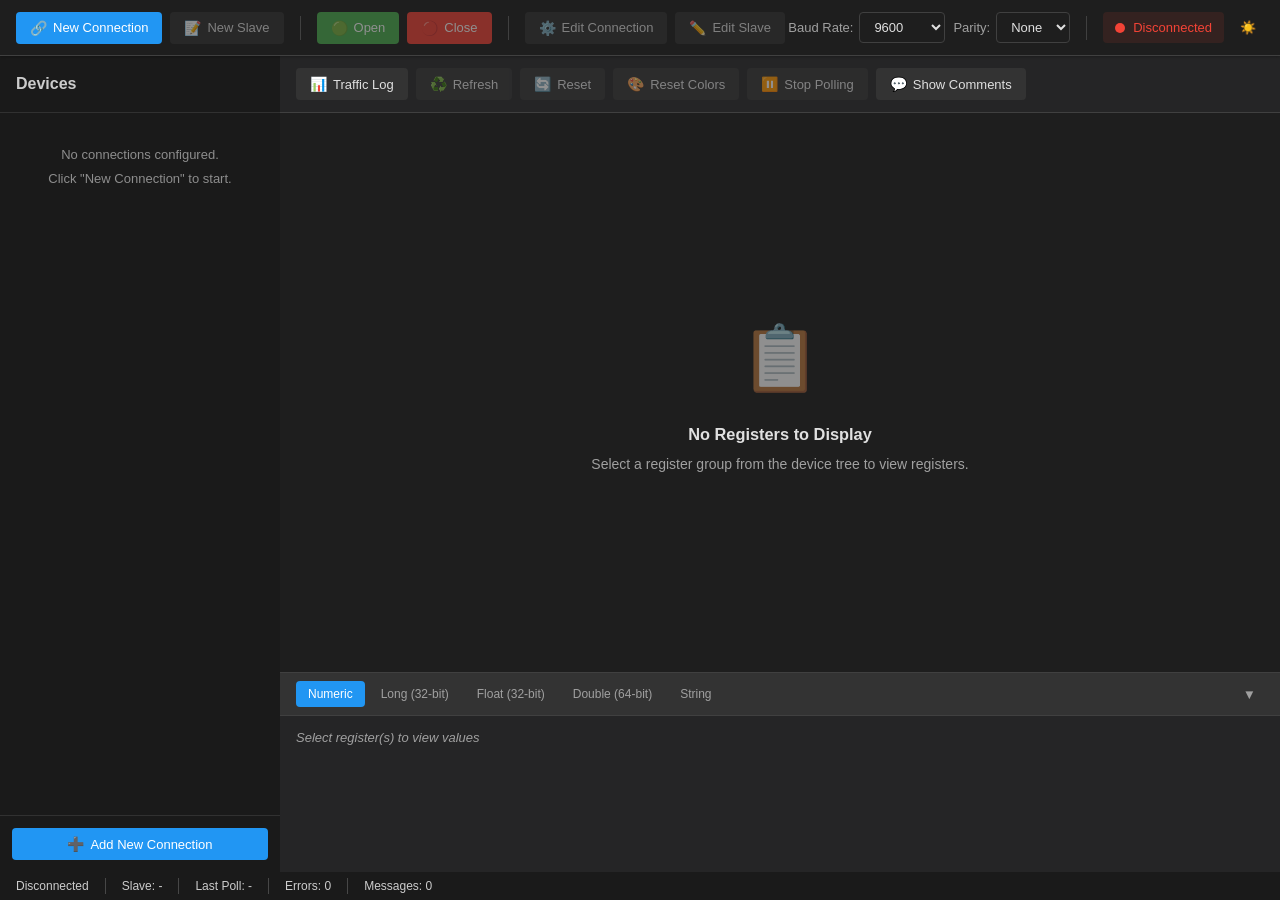
==== commit 1038c5c5: "Implement multi-column layout for register table and add toggle for comments visibility" ====
--- a/index.html
+++ b/index.html
@@ -4,6 +4,7 @@
     <meta charset="UTF-8">
     <meta name="viewport" content="width=device-width, initial-scale=1.0">
     <title>Modbus RTU Master Emulator</title>
+    <link rel="icon" type="image/svg+xml" href="data:image/svg+xml,<svg xmlns='http://www.w3.org/2000/svg' viewBox='0 0 100 100'><text y='.9em' font-size='90'>🔌</text></svg>">
     <link rel="stylesheet" href="style.css">
 </head>
 <body data-theme="dark">
@@ -112,48 +113,44 @@
                         <button class="btn btn--secondary" id="btnStopPolling" title="Stop Auto-Polling" disabled>
                             <span class="btn__icon">⏸️</span> Stop Polling
                         </button>
+                        <button class="btn btn--secondary" id="btnToggleComments" title="Show/Hide Comments Column">
+                            <span class="btn__icon">💬</span> <span id="btnToggleCommentsText">Show Comments</span>
+                        </button>
                     </div>
                     <div class="action-bar__right">
                         <div class="function-tabs" id="functionTabs" style="display: none;">
+                            <!-- Hidden: not yet implemented
                             <button class="function-tab" data-fc="05" title="Write Single Coil">05</button>
                             <button class="function-tab" data-fc="06" title="Write Single Register">06</button>
                             <button class="function-tab" data-fc="15" title="Write Multiple Coils">15</button>
                             <button class="function-tab" data-fc="16" title="Write Multiple Registers">16</button>
+                            -->
                             <button class="function-tab function-tab--test" data-fc="TC" title="Test Connection (Ctrl+T)">TC</button>
                         </div>
                     </div>
                 </div>
 
-                <!-- Register Table -->
+                <!-- Register Table (Multi-Column Layout) -->
                 <div class="register-table-container" id="registerTableContainer">
                     <div class="register-table__empty" id="registerTableEmpty">
                         <div class="register-table__empty-icon">📋</div>
                         <h3>No Registers to Display</h3>
                         <p>Select a register group from the device tree to view registers.</p>
                     </div>
-                    <table class="register-table" id="registerTable" style="display: none;">
-                        <thead>
-                            <tr>
-                                <th class="register-table__th register-table__th--type">Type</th>
-                                <th class="register-table__th register-table__th--address">Address</th>
-                                <th class="register-table__th register-table__th--alias">Alias</th>
-                                <th class="register-table__th register-table__th--value">Value</th>
-                                <th class="register-table__th register-table__th--comment">Comment</th>
-                            </tr>
-                        </thead>
-                        <tbody id="registerTableBody">
-                        </tbody>
-                    </table>
+                    <div class="register-columns hide-comments" id="registerColumns" style="display: none;">
+                        <!-- Columns will be dynamically generated -->
+                    </div>
                 </div>
 
                 <!-- Value Editor Panel -->
                 <div class="value-editor" id="valueEditor">
+                    <div class="value-editor__resize" id="valueEditorResize"></div>
                     <div class="value-editor__header">
                         <div class="value-editor__tabs">
-                            <button class="value-editor__tab value-editor__tab--active" data-tab="numeric">Unsigned-Signed-Hex-Binary</button>
-                            <button class="value-editor__tab" data-tab="long">Long</button>
-                            <button class="value-editor__tab" data-tab="float">Float</button>
-                            <button class="value-editor__tab" data-tab="double">Double</button>
+                            <button class="value-editor__tab value-editor__tab--active" data-tab="numeric">Numeric</button>
+                            <button class="value-editor__tab" data-tab="long">Long (32-bit)</button>
+                            <button class="value-editor__tab" data-tab="float">Float (32-bit)</button>
+                            <button class="value-editor__tab" data-tab="double">Double (64-bit)</button>
                             <button class="value-editor__tab" data-tab="string">String</button>
                         </div>
                         <button class="value-editor__toggle" id="valueEditorToggle" title="Collapse/Expand">▼</button>
@@ -161,85 +158,28 @@
                     <div class="value-editor__content" id="valueEditorContent">
                         <!-- Numeric Tab -->
                         <div class="value-editor__panel value-editor__panel--active" data-panel="numeric">
-                            <div class="value-editor__info">Select a register to view/edit its value</div>
-                            <div class="value-editor__grid" style="display: none;">
-                                <div class="value-editor__row">
-                                    <label>Unsigned (16-bit):</label>
-                                    <input type="number" id="valueUnsigned" min="0" max="65535" class="value-editor__input">
-                                </div>
-                                <div class="value-editor__row">
-                                    <label>Signed (16-bit):</label>
-                                    <input type="number" id="valueSigned" min="-32768" max="32767" class="value-editor__input">
-                                </div>
-                                <div class="value-editor__row">
-                                    <label>Hexadecimal:</label>
-                                    <input type="text" id="valueHex" placeholder="0x0000" class="value-editor__input">
-                                </div>
-                                <div class="value-editor__row">
-                                    <label>Binary:</label>
-                                    <input type="text" id="valueBinary" placeholder="0000000000000000" class="value-editor__input value-editor__input--wide">
-                                </div>
-                            </div>
+                            <div class="value-editor__info">Select register(s) to view values</div>
+                            <div class="value-editor__values" id="numericValues"></div>
                         </div>
                         <!-- Long Tab -->
                         <div class="value-editor__panel" data-panel="long">
-                            <div class="value-editor__info">Select 2 consecutive registers to view as 32-bit Long</div>
-                            <div class="value-editor__grid" style="display: none;">
-                                <div class="value-editor__row">
-                                    <label>Long AB CD (Big-endian):</label>
-                                    <input type="number" id="valueLongABCD" class="value-editor__input">
-                                </div>
-                                <div class="value-editor__row">
-                                    <label>Long CD AB (Little-endian word):</label>
-                                    <input type="number" id="valueLongCDAB" class="value-editor__input">
-                                </div>
-                            </div>
+                            <div class="value-editor__info">Select 2+ consecutive registers to view as 32-bit Long</div>
+                            <div class="value-editor__values" id="longValues"></div>
                         </div>
                         <!-- Float Tab -->
                         <div class="value-editor__panel" data-panel="float">
-                            <div class="value-editor__info">Select 2 consecutive registers to view as 32-bit Float</div>
-                            <div class="value-editor__grid" style="display: none;">
-                                <div class="value-editor__row">
-                                    <label>Float AB CD:</label>
-                                    <input type="number" step="any" id="valueFloatABCD" class="value-editor__input">
-                                </div>
-                                <div class="value-editor__row">
-                                    <label>Float CD AB:</label>
-                                    <input type="number" step="any" id="valueFloatCDAB" class="value-editor__input">
-                                </div>
-                                <div class="value-editor__row">
-                                    <label>Float BA DC:</label>
-                                    <input type="number" step="any" id="valueFloatBADC" class="value-editor__input">
-                                </div>
-                                <div class="value-editor__row">
-                                    <label>Float DC BA:</label>
-                                    <input type="number" step="any" id="valueFloatDCBA" class="value-editor__input">
-                                </div>
-                            </div>
+                            <div class="value-editor__info">Select 2+ consecutive registers to view as 32-bit Float</div>
+                            <div class="value-editor__values" id="floatValues"></div>
                         </div>
                         <!-- Double Tab -->
                         <div class="value-editor__panel" data-panel="double">
-                            <div class="value-editor__info">Select 4 consecutive registers to view as 64-bit Double</div>
-                            <div class="value-editor__grid" style="display: none;">
-                                <div class="value-editor__row">
-                                    <label>Double (Big-endian):</label>
-                                    <input type="number" step="any" id="valueDoubleBE" class="value-editor__input">
-                                </div>
-                                <div class="value-editor__row">
-                                    <label>Double (Little-endian):</label>
-                                    <input type="number" step="any" id="valueDoubleLE" class="value-editor__input">
-                                </div>
-                            </div>
+                            <div class="value-editor__info">Select 4+ consecutive registers to view as 64-bit Double</div>
+                            <div class="value-editor__values" id="doubleValues"></div>
                         </div>
                         <!-- String Tab -->
                         <div class="value-editor__panel" data-panel="string">
                             <div class="value-editor__info">Select registers to view as ASCII string</div>
-                            <div class="value-editor__grid" style="display: none;">
-                                <div class="value-editor__row value-editor__row--full">
-                                    <label>ASCII String:</label>
-                                    <input type="text" id="valueString" class="value-editor__input value-editor__input--wide">
-                                </div>
-                            </div>
+                            <div class="value-editor__values" id="stringValues"></div>
                         </div>
                     </div>
                 </div>
@@ -419,24 +359,53 @@
     <!-- New Register Group Modal -->
     <div class="modal" id="modalNewGroup">
         <div class="modal__overlay"></div>
-        <div class="modal__content">
+        <div class="modal__content modal__content--wide">
             <div class="modal__header">
                 <h3 class="modal__title">📁 New Register Group</h3>
                 <button class="modal__close" data-modal-close>&times;</button>
             </div>
             <div class="modal__body">
-                <div class="form-group">
-                    <label class="form-label">Group Name</label>
-                    <input type="text" id="modalGroupName" class="form-input" placeholder="e.g., Process Data">
-                </div>
-                <div class="form-group">
-                    <label class="form-label">Polling Interval (ms)</label>
-                    <input type="number" id="modalPollingInterval" class="form-input" min="100" value="1000">
-                </div>
-            </div>
-            <div class="modal__footer">
-                <button class="btn btn--secondary" data-modal-close>Cancel</button>
-                <button class="btn btn--primary" id="btnAddGroup">Add Group</button>
+                <div class="form-row">
+                    <div class="form-group">
+                        <label class="form-label">Group Name</label>
+                        <input type="text" id="modalGroupName" class="form-input" placeholder="e.g., Process Data">
+                    </div>
+                    <div class="form-group">
+                        <label class="form-label">Polling Interval (ms)</label>
+                        <input type="number" id="modalPollingInterval" class="form-input" min="100" value="1000">
+                    </div>
+                </div>
+                <hr style="border: none; border-top: 1px solid var(--border-color); margin: 15px 0;">
+                <p class="form-label" style="margin-bottom: 10px; color: var(--text-secondary);">Add Registers (optional)</p>
+                <div class="form-row">
+                    <div class="form-group">
+                        <label class="form-label">Register Type</label>
+                        <select id="modalGroupRegType" class="form-select">
+                            <option value="4x">4x Holding Register</option>
+                            <option value="3x">3x Input Register</option>
+                            <option value="0x">0x Coil</option>
+                            <option value="1x">1x Discrete Input</option>
+                        </select>
+                    </div>
+                    <div class="form-group">
+                        <label class="form-label">Start Address</label>
+                        <input type="text" id="modalGroupRegAddress" class="form-input" placeholder="e.g., 40001 or 0x0000">
+                    </div>
+                </div>
+                <div class="form-row">
+                    <div class="form-group">
+                        <label class="form-label">Quantity</label>
+                        <input type="number" id="modalGroupRegQuantity" class="form-input" min="0" max="125" value="10">
+                    </div>
+                    <div class="form-group">
+                        <label class="form-label">&nbsp;</label>
+                        <p style="font-size: 12px; color: var(--text-muted);">Set to 0 to create empty group</p>
+                    </div>
+                </div>
+            </div>
+            <div class="modal__footer">
+                <button class="btn btn--secondary" data-modal-close>Cancel</button>
+                <button class="btn btn--primary" id="btnAddGroup">Create Group</button>
             </div>
         </div>
     </div>
--- a/style.css
+++ b/style.css
@@ -497,7 +497,7 @@
 }
 
 /* ============================================
-   Register Table
+   Register Table (Multi-Column Layout)
    ============================================ */
 .register-table-container {
     flex: 1;
@@ -524,6 +524,24 @@
 .register-table__empty h3 {
     margin-bottom: 8px;
     color: var(--text-primary);
+}
+
+/* Multi-column container */
+.register-columns {
+    display: flex;
+    gap: 16px;
+    align-items: flex-start;
+}
+
+.register-column {
+    flex: 0 0 auto;
+    min-width: 280px;
+}
+
+/* Hide comments by default */
+.register-columns.hide-comments .register-table__cell--comment,
+.register-columns.hide-comments .register-table__th--comment {
+    display: none;
 }
 
 .register-table {
@@ -534,24 +552,23 @@
 }
 
 .register-table__th {
-    padding: 12px;
+    padding: 8px 10px;
     text-align: left;
     background: var(--bg-tertiary);
     border-bottom: 2px solid var(--border-color);
     font-weight: 600;
     color: var(--text-secondary);
-    font-size: 12px;
+    font-size: 11px;
     text-transform: uppercase;
     letter-spacing: 0.5px;
-    position: sticky;
-    top: 0;
-    z-index: 10;
-}
-
-.register-table__th--type { width: 140px; }
-.register-table__th--address { width: 100px; }
-.register-table__th--alias { width: 150px; }
-.register-table__th--value { width: 120px; }
+    white-space: nowrap;
+}
+
+.register-table__th--type { width: 50px; }
+.register-table__th--address { width: 60px; }
+.register-table__th--alias { width: 80px; }
+.register-table__th--value { width: 70px; }
+.register-table__th--comment { min-width: 100px; }
 
 .register-table__row {
     transition: background var(--transition-fast);
@@ -587,9 +604,10 @@
 }
 
 .register-table__cell {
-    padding: 10px 12px;
+    padding: 6px 10px;
     border-bottom: 1px solid var(--border-color);
-    font-size: 13px;
+    font-size: 12px;
+    white-space: nowrap;
 }
 
 .register-table__cell--type {
@@ -613,6 +631,12 @@
 
 .register-table__cell--value.editable:hover {
     background: rgba(33, 150, 243, 0.1);
+}
+
+.register-table__cell--comment {
+    max-width: 150px;
+    overflow: hidden;
+    text-overflow: ellipsis;
 }
 
 .register-table__input {
@@ -621,7 +645,7 @@
     border: 2px solid var(--primary-color);
     border-radius: var(--border-radius);
     font-family: 'Consolas', 'Monaco', monospace;
-    font-size: 13px;
+    font-size: 12px;
     outline: none;
 }
 
@@ -630,18 +654,40 @@
    ============================================ */
 .value-editor {
     height: var(--value-editor-height);
+    min-height: 40px;
+    max-height: 60vh;
     background: var(--bg-secondary);
     border-top: 1px solid var(--border-color);
     display: flex;
     flex-direction: column;
-    transition: height var(--transition-normal);
+    position: relative;
+}
+
+.value-editor__resize {
+    position: absolute;
+    top: 0;
+    left: 0;
+    right: 0;
+    height: 6px;
+    cursor: ns-resize;
+    background: transparent;
+    z-index: 10;
+}
+
+.value-editor__resize:hover {
+    background: var(--primary-color);
+    opacity: 0.5;
 }
 
 .value-editor.collapsed {
-    height: 40px;
+    height: 40px !important;
 }
 
 .value-editor.collapsed .value-editor__content {
+    display: none;
+}
+
+.value-editor.collapsed .value-editor__resize {
     display: none;
 }
 
@@ -652,11 +698,13 @@
     padding: 8px 16px;
     background: var(--bg-tertiary);
     border-bottom: 1px solid var(--border-color);
+    flex-shrink: 0;
 }
 
 .value-editor__tabs {
     display: flex;
     gap: 4px;
+    flex-wrap: wrap;
 }
 
 .value-editor__tab {
@@ -686,6 +734,7 @@
     background: transparent;
     cursor: pointer;
     transition: transform var(--transition-fast);
+    color: var(--text-secondary);
 }
 
 .value-editor.collapsed .value-editor__toggle {
@@ -695,7 +744,7 @@
 .value-editor__content {
     flex: 1;
     overflow-y: auto;
-    padding: 16px;
+    padding: 12px 16px;
 }
 
 .value-editor__panel {
@@ -709,32 +758,52 @@
 .value-editor__info {
     color: var(--text-secondary);
     font-style: italic;
-}
-
-.value-editor__grid {
-    display: grid;
-    grid-template-columns: repeat(auto-fit, minmax(200px, 1fr));
-    gap: 16px;
-}
-
-.value-editor__row {
-    display: flex;
-    align-items: center;
+    font-size: 13px;
+}
+
+.value-editor__values {
+    display: flex;
+    flex-wrap: wrap;
     gap: 12px;
-}
-
-.value-editor__row label {
-    flex: 0 0 150px;
-    font-size: 13px;
-    color: var(--text-secondary);
-}
-
-.value-editor__row--full {
-    grid-column: 1 / -1;
-}
-
-.value-editor__input {
-    flex: 1;
+    margin-top: 8px;
+}
+
+.value-editor__card {
+    background: var(--bg-primary);
+    border: 1px solid var(--border-color);
+    border-radius: var(--border-radius);
+    padding: 10px 14px;
+    min-width: 180px;
+}
+
+.value-editor__card-header {
+    font-size: 11px;
+    color: var(--text-secondary);
+    margin-bottom: 6px;
+    font-weight: 600;
+    text-transform: uppercase;
+}
+
+.value-editor__card-row {
+    display: flex;
+    justify-content: space-between;
+    align-items: center;
+    font-size: 12px;
+    padding: 3px 0;
+}
+
+.value-editor__card-label {
+    color: var(--text-secondary);
+}
+
+.value-editor__card-value {
+    font-family: 'Consolas', 'Monaco', monospace;
+    color: var(--text-primary);
+    font-weight: 500;
+}
+
+.value-editor__string-input {
+    width: 100%;
     padding: 8px 12px;
     border: 1px solid var(--border-color);
     border-radius: var(--border-radius);
@@ -742,16 +811,13 @@
     color: var(--text-primary);
     font-family: 'Consolas', 'Monaco', monospace;
     font-size: 13px;
-}
-
-.value-editor__input:focus {
+    margin-top: 8px;
+}
+
+.value-editor__string-input:focus {
     outline: none;
     border-color: var(--border-focus);
     box-shadow: 0 0 0 2px rgba(33, 150, 243, 0.2);
-}
-
-.value-editor__input--wide {
-    min-width: 250px;
 }
 
 /* ============================================
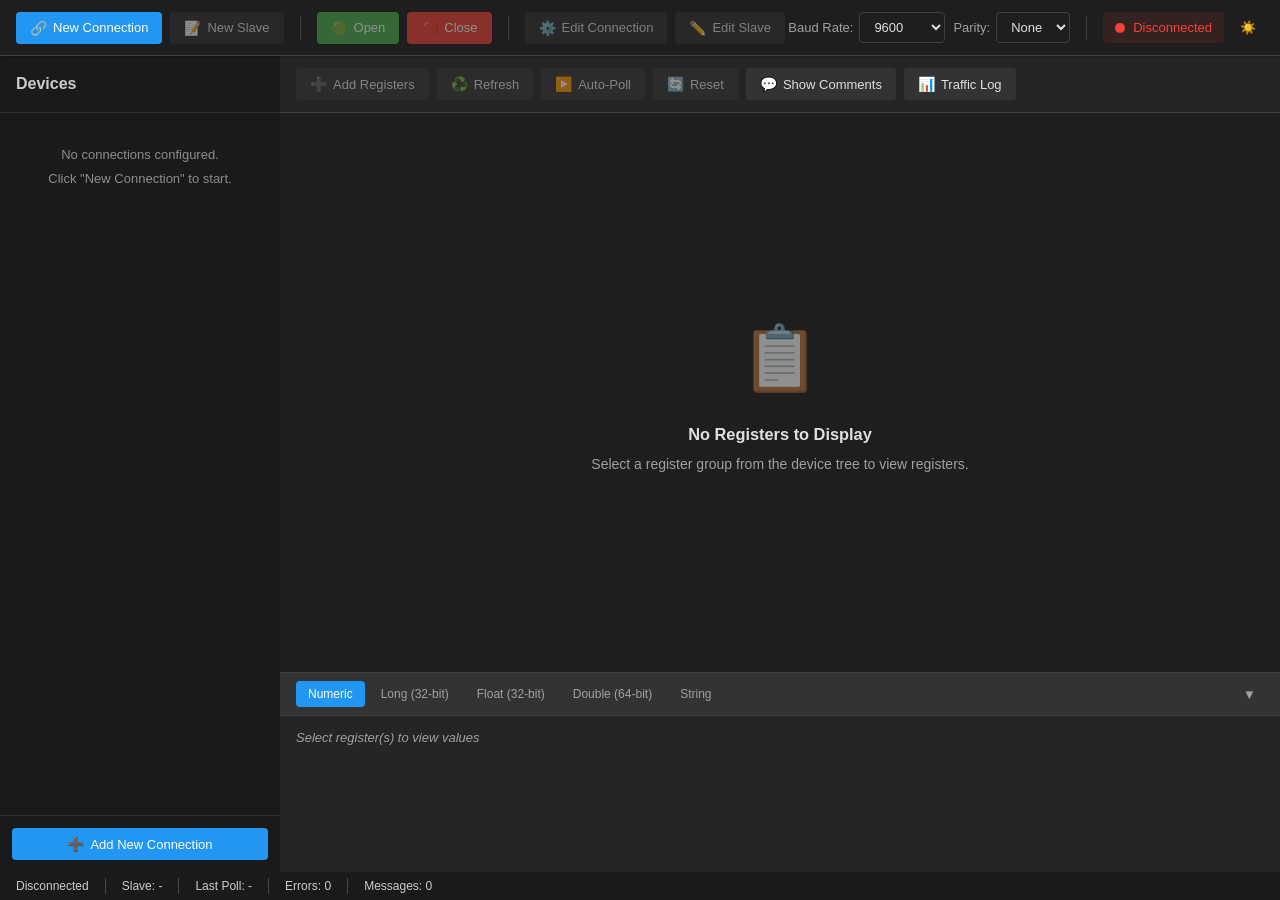
==== commit 6fff859c: "Refactor action bar buttons and update event handlers for improved functionality" ====
--- a/index.html
+++ b/index.html
@@ -98,23 +98,23 @@
                 <!-- Action Bar -->
                 <div class="action-bar">
                     <div class="action-bar__left">
-                        <button class="btn btn--secondary" id="btnTrafficLog" title="Toggle Traffic Log">
-                            <span class="btn__icon">📊</span> Traffic Log
+                        <button class="btn btn--secondary" id="btnAddRegisters" title="Add registers to the selected group. Right-click a register group for more options." disabled>
+                            <span class="btn__icon">➕</span> Add Registers
                         </button>
-                        <button class="btn btn--secondary" id="btnRefreshRegisters" title="Refresh Registers (Ctrl+R)" disabled>
+                        <button class="btn btn--secondary" id="btnRefreshRegisters" title="Read all registers in the selected group once. Use Auto-Poll for continuous reading." disabled>
                             <span class="btn__icon">♻️</span> Refresh
                         </button>
-                        <button class="btn btn--secondary" id="btnResetRegisters" title="Reset Registers" disabled>
+                        <button class="btn btn--secondary" id="btnAutoPoll" title="Continuously read registers at the configured polling interval. Click again to stop." disabled>
+                            <span class="btn__icon" id="btnAutoPollIcon">▶️</span> <span id="btnAutoPollText">Auto-Poll</span>
+                        </button>
+                        <button class="btn btn--secondary" id="btnResetRegisters" title="Clear all register values and reset them to their default state (0)." disabled>
                             <span class="btn__icon">🔄</span> Reset
                         </button>
-                        <button class="btn btn--secondary" id="btnResetColors" title="Reset Colors" disabled>
-                            <span class="btn__icon">🎨</span> Reset Colors
+                        <button class="btn btn--secondary" id="btnToggleComments" title="Show or hide the comments column in the register table.">
+                            <span class="btn__icon">💬</span> <span id="btnToggleCommentsText">Show Comments</span>
                         </button>
-                        <button class="btn btn--secondary" id="btnStopPolling" title="Stop Auto-Polling" disabled>
-                            <span class="btn__icon">⏸️</span> Stop Polling
-                        </button>
-                        <button class="btn btn--secondary" id="btnToggleComments" title="Show/Hide Comments Column">
-                            <span class="btn__icon">💬</span> <span id="btnToggleCommentsText">Show Comments</span>
+                        <button class="btn btn--secondary" id="btnTrafficLog" title="View raw Modbus request/response traffic for debugging communication issues.">
+                            <span class="btn__icon">📊</span> Traffic Log
                         </button>
                     </div>
                     <div class="action-bar__right">
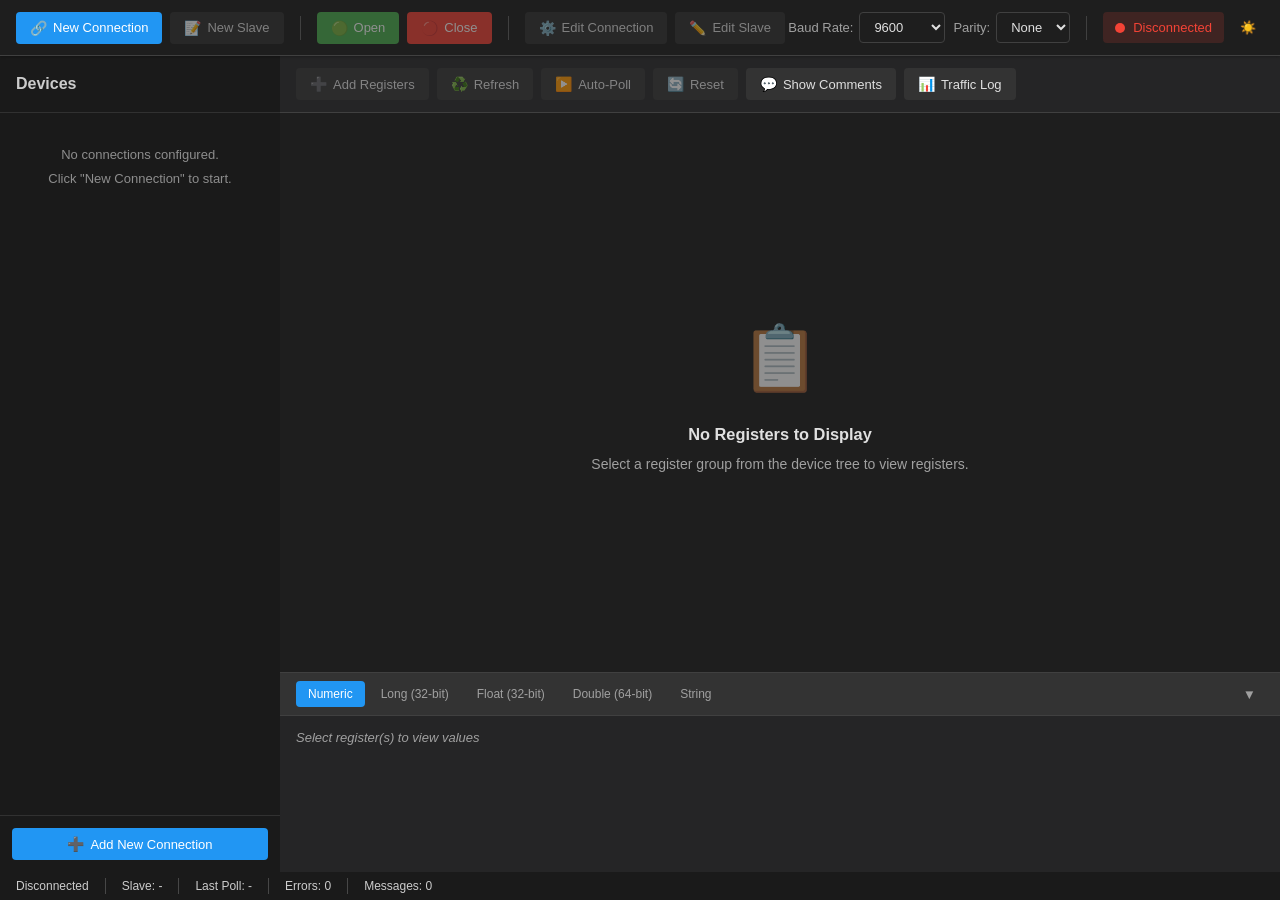
==== commit 5389bee1: "Add polling status indicator and error logging functionality" ====
--- a/index.html
+++ b/index.html
@@ -63,6 +63,10 @@
                 <div class="connection-status connection-status--disconnected" id="connectionStatus">
                     <span class="connection-status__dot"></span>
                     <span class="connection-status__text">Disconnected</span>
+                </div>
+                <div class="polling-status polling-status--inactive" id="pollingStatus" style="display: none;">
+                    <span class="polling-status__dot"></span>
+                    <span class="polling-status__text">Not Polling</span>
                 </div>
                 <button class="btn btn--icon" id="btnDarkMode" title="Toggle Dark Mode">
                     <span>☀️</span>
@@ -189,7 +193,12 @@
         <!-- Traffic Log Panel (Overlay) -->
         <div class="traffic-log" id="trafficLog" style="display: none;">
             <div class="traffic-log__header">
-                <h3 class="traffic-log__title">📊 Communication Traffic</h3>
+                <div class="traffic-log__tabs">
+                    <button class="traffic-log__tab traffic-log__tab--active" data-tab="traffic" id="tabTraffic">📊 Traffic</button>
+                    <button class="traffic-log__tab" data-tab="errors" id="tabErrors">
+                        ⚠️ Errors <span class="traffic-log__badge" id="errorBadge" style="display: none;">0</span>
+                    </button>
+                </div>
                 <div class="traffic-log__actions">
                     <button class="btn btn--small btn--secondary" id="btnClearLog">Clear</button>
                     <button class="btn btn--small btn--secondary" id="btnPauseLog">Pause</button>
@@ -197,8 +206,11 @@
                     <button class="btn btn--small btn--icon" id="btnCloseLog">&times;</button>
                 </div>
             </div>
-            <div class="traffic-log__content" id="trafficLogContent">
+            <div class="traffic-log__content traffic-log__content--active" id="trafficLogContent" data-tab="traffic">
                 <div class="traffic-log__empty">No traffic logged yet.</div>
+            </div>
+            <div class="traffic-log__content" id="errorLogContent" data-tab="errors">
+                <div class="traffic-log__empty">No errors logged.</div>
             </div>
         </div>
 
--- a/style.css
+++ b/style.css
@@ -180,12 +180,14 @@
 }
 
 .connection-status--disconnected {
-    background: rgba(244, 67, 54, 0.1);
+    background: rgba(244, 67, 54, 0.15);
     color: var(--error-color);
+    animation: attention-bg 1.5s ease-in-out infinite;
 }
 
 .connection-status--disconnected .connection-status__dot {
     background: var(--error-color);
+    animation: blink 1s ease-in-out infinite;
 }
 
 .connection-status--connected {
@@ -196,6 +198,58 @@
 .connection-status--connected .connection-status__dot {
     background: var(--success-color);
     animation: pulse 2s infinite;
+}
+
+/* Polling status indicator */
+.polling-status {
+    display: flex;
+    align-items: center;
+    gap: 6px;
+    padding: 4px 10px;
+    border-radius: var(--border-radius);
+    font-size: 12px;
+    font-weight: 500;
+}
+
+.polling-status--inactive {
+    background: rgba(255, 152, 0, 0.15);
+    color: var(--warning-color);
+    animation: attention-bg-warning 1.5s ease-in-out infinite;
+}
+
+.polling-status--inactive .polling-status__dot {
+    animation: blink 1s ease-in-out infinite;
+}
+
+.polling-status--active {
+    background: rgba(76, 175, 80, 0.1);
+    color: var(--success-color);
+}
+
+.polling-status__dot {
+    width: 8px;
+    height: 8px;
+    border-radius: 50%;
+    background: currentColor;
+}
+
+.polling-status--active .polling-status__dot {
+    animation: pulse 1s infinite;
+}
+
+@keyframes blink {
+    0%, 100% { opacity: 1; }
+    50% { opacity: 0.3; }
+}
+
+@keyframes attention-bg {
+    0%, 100% { background: rgba(244, 67, 54, 0.1); }
+    50% { background: rgba(244, 67, 54, 0.25); }
+}
+
+@keyframes attention-bg-warning {
+    0%, 100% { background: rgba(255, 152, 0, 0.1); }
+    50% { background: rgba(255, 152, 0, 0.25); }
 }
 
 @keyframes pulse {
@@ -842,9 +896,60 @@
     display: flex;
     justify-content: space-between;
     align-items: center;
-    padding: 12px 16px;
+    padding: 8px 16px;
     background: var(--bg-tertiary);
     border-bottom: 1px solid var(--border-color);
+}
+
+.traffic-log__tabs {
+    display: flex;
+    gap: 4px;
+}
+
+.traffic-log__tab {
+    padding: 6px 12px;
+    border: none;
+    background: transparent;
+    color: var(--text-secondary);
+    font-size: 13px;
+    font-weight: 500;
+    cursor: pointer;
+    border-radius: var(--border-radius);
+    display: flex;
+    align-items: center;
+    gap: 6px;
+    transition: all 0.2s ease;
+}
+
+.traffic-log__tab:hover {
+    background: var(--bg-secondary);
+    color: var(--text-primary);
+}
+
+.traffic-log__tab--active {
+    background: var(--primary-color);
+    color: white;
+}
+
+.traffic-log__tab--active:hover {
+    background: var(--primary-color);
+    color: white;
+}
+
+.traffic-log__badge {
+    background: var(--error-color);
+    color: white;
+    font-size: 10px;
+    font-weight: 600;
+    padding: 2px 6px;
+    border-radius: 10px;
+    min-width: 18px;
+    text-align: center;
+}
+
+.traffic-log__tab--active .traffic-log__badge {
+    background: white;
+    color: var(--error-color);
 }
 
 .traffic-log__title {
@@ -864,6 +969,11 @@
     font-family: 'Consolas', 'Monaco', monospace;
     font-size: 12px;
     max-height: 300px;
+    display: none;
+}
+
+.traffic-log__content--active {
+    display: block;
 }
 
 .traffic-log__empty {
